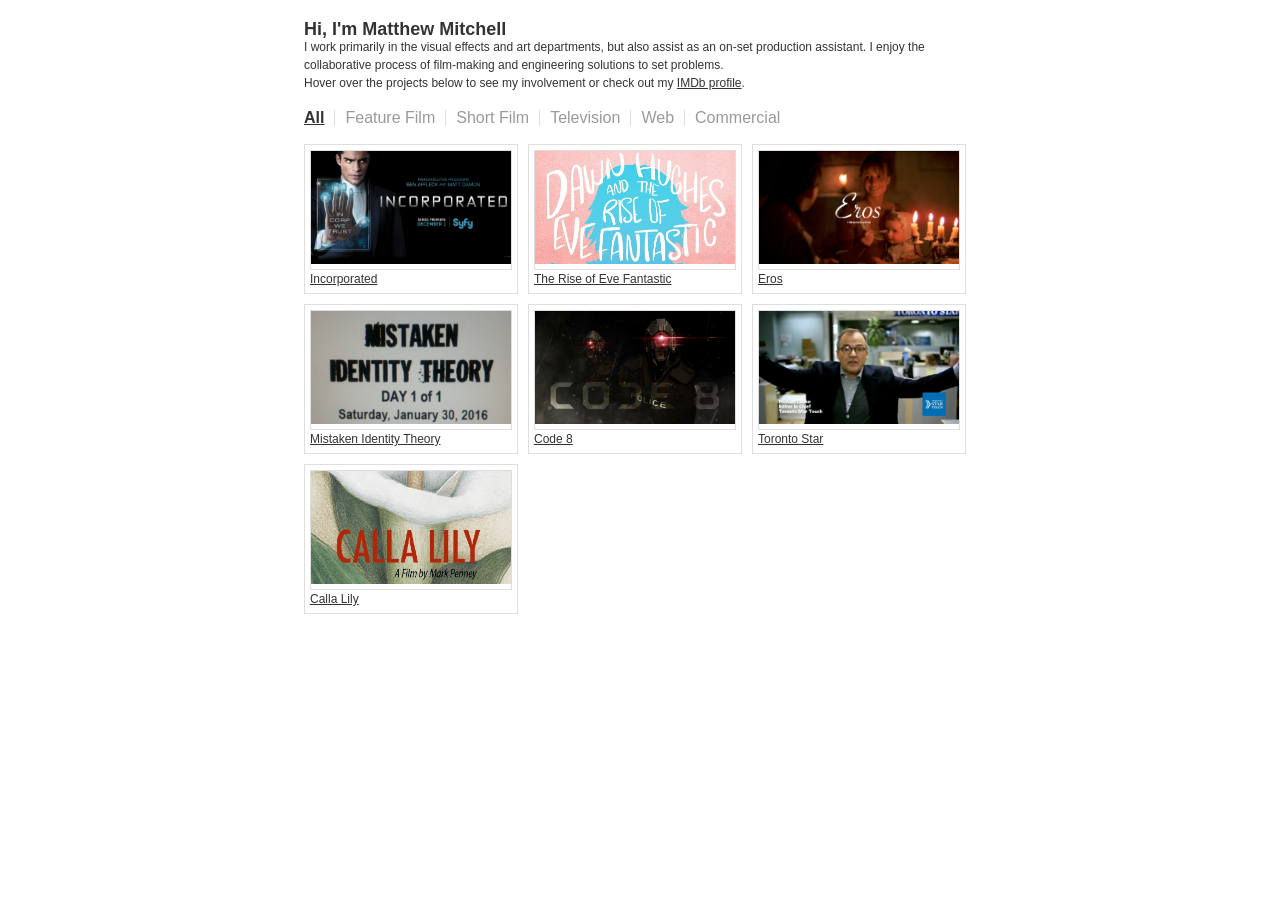
==== film/index.html @ cada2e64 "move film page to own directory" ====
<!DOCTYPE html>
<html>
<head>
<title>Matthew Mitchell</title>
<link rel="icon"
      type="image/png"
	  href="favicon.png">
<link href="stylesheets/format.css" type="text/css" rel="stylesheet" media="screen,projection" />
<script type="text/javascript" src="scripts/jquery-3.2.1.min.js"></script>
<script type="text/javascript" src="scripts/framework.js"></script>
</head>
<body>
<div id="container">
<!--- TODO: CSS for intro class, may need to enclose in div tags instead of adding class to paragraph --->
<h2 class="intro">Hi, I'm Matthew Mitchell</h2>
<p class="intro">I work primarily in the visual effects and art departments, but also assist as an on-set production assistant. I enjoy the collaborative process of film-making and engineering solutions to set problems.
<br>Hover over the projects below to see my involvement or check out my <a href="http://www.imdb.com/name/nm7745574/">IMDb profile</a>. 

<ul id="filter">
  <li class="current"><a href="#">All</a></li>
  <li><a href="#">Feature Film</a></li>
  <li><a href="#">Short Film</a></li>
  <li><a href="#">Television</a></li>
  <li><a href="#">Web</a></li>
  <li><a href="#">Commercial</a></li>
</ul>

<ul id="portfolio">
  <li class="television tooltip">
    <a href="#"><img src="images/incorporated.png" alt="" height="113" width="200" />Incorporated</a>
	<span class="tooltiptext">VFX Coordinator - tracking artist progress, asset management, participating in shot reviews and distributing notes, coordinating with external VFX studios</span>
  </li>
  <li class="short-film web tooltip">
    <a href="http://www.evefantastic.com/"><img src="images/eve.jpg" alt="" height="113" width="200" />The Rise of Eve Fantastic</a>
	<span class="tooltiptext">PA/Script Supervisor - assisting with lighting setup, general set work and problem resolution, fill-in script supervisor</span>
  </li>
  <li class="short-film tooltip">
    <a href="#"><img src="images/eros.png" alt="" height="113" width="200" />Eros</a>
	<span class="tooltiptext">Set Builder/Art PA - drywalling set, building fireplace buildout/overmantel, resolving other construction issues that arose</span>
  </li>
  <li class="short-film tooltip">
    <a href="#"><img src="images/mistaken.jpg" alt="" height="113" width="200" />Mistaken Identity Theory</a>
	<span class="tooltiptext">Set PA - general set work as directed by 1st AD, assisting grip and gaffer, loading cube trucks</span>
  </li>
  <li class="short-film web tooltip">
    <a href="https://www.youtube.com/watch?v=DqO90q0WZ0M"><img src="images/code8.jpg" alt="" height="113" width="200" />Code 8</a>
	<span class="tooltiptext">Art PA/Set Dresser - supervised use of firearms on set, managed props and fixed costume issues, prepared crime scene set</span>
  </li>
  <li class="commercial tooltip">
    <a href="https://www.thestar.com/news/gta/2015/11/30/toronto-star-touch-launches-on-android.html"><img src="images/star-touch.png" alt="" height="113" width="200" />Toronto Star</a>
	<span class="tooltiptext">Boom Op</span>
  </li>
  <li class="feature-film tooltip">
    <a href="http://amzn.to/2pMTbrq"><img src="images/calla-lily-preview.jpg" alt="" height="113" width="200" />Calla Lily</a>
	<span class="tooltiptext">Prop Master/Boom Op - worked various roles on this indie feature, purchased props, staged scenes, operated boom for sound</span>
  </li>
</ul>
</div>
</body>
</html>
---- film/stylesheets/format.css ----
/* Portfolio Filter Stylesheet */

/*****Reset*****/
html, body, div, h1, h2, h3, h4, h5, h6, ul, ol, dl, li, dt, dd, p, blockquote, pre, form, fieldset, table, th, td { margin: 0; padding: 0; }

/*****Basic Definitions*****/
body { color: #333; font: 12px/18px Verdana, Helvetica, Arial, sans-serif; }
h1 { font-size: 1.667em; }
h2 { font-size: 1.5em; }
h3 { font-size: 1.333em; }
h4 { font-size: 1.167em; }
h5, h6 { font-size: 1em; }

a { color: #333; }
a:visited { }
a:hover { text-decoration: none; }
p, ul, ol, dl, table { margin-bottom: 18px; }
ul, ol, dd { margin-left: 36px; }

/*****Custom Classes*****/
.clearing { clear: both; }
.last { margin-bottom: 0; }
.screenReader { left: -9999px; position: absolute; top: -9999px; }

/*****Basic Layout*****/
div#container { margin: 20px auto 0; overflow: hidden; width: 672px; }

ul#filter { float: left; font-size: 16px; list-style: none; margin-left: 0; width: 100%; }
ul#filter li { 
	border-right: 1px solid #dedede;
	float: left;
	line-height: 16px;
	margin-right: 10px;
	padding-right: 10px;
}
ul#filter li:last-child { border-right: none; margin-right: 0; padding-right: 0; }
ul#filter a { color: #999; text-decoration: none; }
ul#filter li.current a, ul#filter a:hover { text-decoration: underline; }
ul#filter li.current a { color: #333; font-weight: bold; }

ul#portfolio { float: left; list-style: none; margin-left: 0; width: 672px; }
ul#portfolio li { 
	border: 1px solid #dedede; 
	float: left; 
	margin: 0 10px 10px 0; 
	padding: 5px;
	width: 202px;
}
ul#portfolio a { display: block; width: 100%; }
ul#portfolio a:hover { text-decoration: none; }
ul#portfolio img { border: 1px solid #dedede; display: block; padding-bottom: 5px; }

/***** Hover Tooltip *****/
.tooltip {
    position: relative;
    display: inline-block;
    border-bottom: 1px dotted black;
}

.tooltip .tooltiptext {
    visibility: hidden;
    width: 200px;
    background-color: black;
    color: #fff;
    text-align: center;
    border-radius: 6px;
    padding: 5px 0;

    /* Position the tooltip */
    position: absolute;
    z-index: 1;
	bottom: 100%;
	left: 50%;
    margin-left: -100px; 
}

.tooltip:hover .tooltiptext {
    visibility: visible;
}
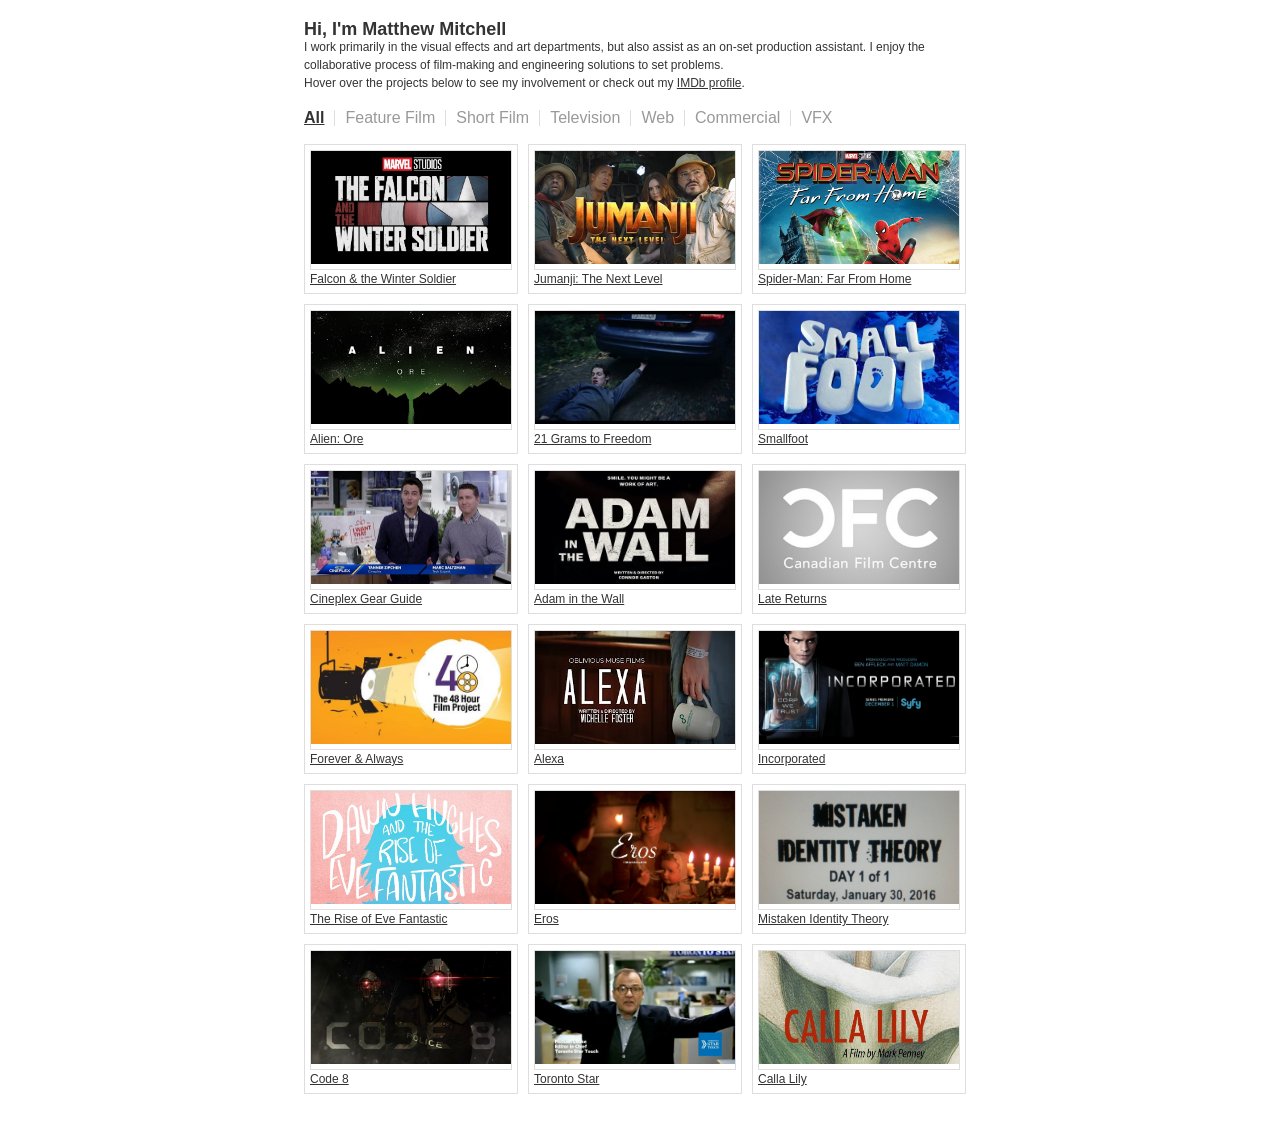
==== commit 29a18cd2: "added projects to film page, Alexa to F&WS" ====
--- a/film/index.html
+++ b/film/index.html
@@ -23,10 +23,55 @@
   <li><a href="#">Television</a></li>
   <li><a href="#">Web</a></li>
   <li><a href="#">Commercial</a></li>
+  <li><a href="#">VFX</a></li>
 </ul>
 
 <ul id="portfolio">
-  <li class="television tooltip">
+  <li class="television web vfx tooltip">
+    <a href="#"><img src="images/falcon.jpg" alt="" height="113" width="200" />Falcon & the Winter Soldier</a>
+	<span class="tooltiptext">Production Services Technician - Sony Pictures Imageworks</span>
+  </li>
+  <li class="feature-film vfx tooltip">
+    <a href="#"><img src="images/jumanji3.jpg" alt="" height="113" width="200" />Jumanji: The Next Level</a>
+	<span class="tooltiptext">Production Services Technician - Sony Pictures Imageworks</span>
+  </li>
+  <li class="feature-film vfx tooltip">
+    <a href="#"><img src="images/farfromhome.jpg" alt="" height="113" width="200" />Spider-Man: Far From Home</a>
+	<span class="tooltiptext">Production Services Technician - Sony Pictures Imageworks</span>
+  </li>
+  <li class="short-film web tooltip">
+    <a href="#"><img src="images/alienore.jpg" alt="" height="113" width="200" />Alien: Ore</a>
+	<span class="tooltiptext">Set Carpenter - Various art department tasks, assembled/dissembled mine shaft elevator walls for different camera angles</span>
+  </li>
+  <li class="short-film tooltip">
+    <a href="#"><img src="images/21grams.jpg" alt="" height="113" width="200" />21 Grams to Freedom</a>
+	<span class="tooltiptext">Production Designer - acquired props, responsible for all art department duties during shoot</span>
+  </li>
+  <li class="feature-film vfx tooltip">
+    <a href="#"><img src="images/smallfoot.jpg" alt="" height="113" width="200" />Smallfoot</a>
+	<span class="tooltiptext">Production Services Technician - Sony Pictures Imageworks</span>
+  </li>
+  <li class="commercial tooltip">
+    <a href="#"><img src="images/cineplex.jpg" alt="" height="113" width="200" />Cineplex Gear Guide</a>
+	<span class="tooltiptext">Production Assistant - stripped shelves of The Source electronics store, to create ideal TV version of store. Swapped signs between languages for each take.</span>
+  </li>
+  <li class="short-film tooltip">
+    <a href="#"><img src="images/adamwall.jpg" alt="" height="113" width="200" />Adam in the Wall</a>
+	<span class="tooltiptext">Set Dresser - Staged a in-home hospice care set, improvised props as needed on the day</span>
+  </li>
+  <li class="short-film tooltip">
+    <a href="#"><img src="images/cfc.jpg" alt="" height="113" width="200" />Late Returns</a>
+	<span class="tooltiptext">Set Dresser - Converted active video store into 90s VHS rental shop, stand in for production designer/art director to fix shots on the fly</span>
+  </li>
+  <li class="short-film tooltip">
+    <a href="#"><img src="images/forever-always.jpg" alt="" height="113" width="200" />Forever & Always</a>
+	<span class="tooltiptext">Set Decorator/Grip - converted basement into comedy club, prepped kitchen and other locations for shooting, set up lighting and reflectors</span>
+  </li>
+  <li class="short-film tooltip">
+    <a href="#"><img src="images/alexa.jpg" alt="" height="113" width="200" />Alexa</a>
+	<span class="tooltiptext">PA/Grip/Boom Op - set up lights and other rigs, assisted with continuity, and operated boom mic</span>
+  </li>
+  <li class="television vfx tooltip">
     <a href="#"><img src="images/incorporated.png" alt="" height="113" width="200" />Incorporated</a>
 	<span class="tooltiptext">VFX Coordinator - tracking artist progress, asset management, participating in shot reviews and distributing notes, coordinating with external VFX studios</span>
   </li>
